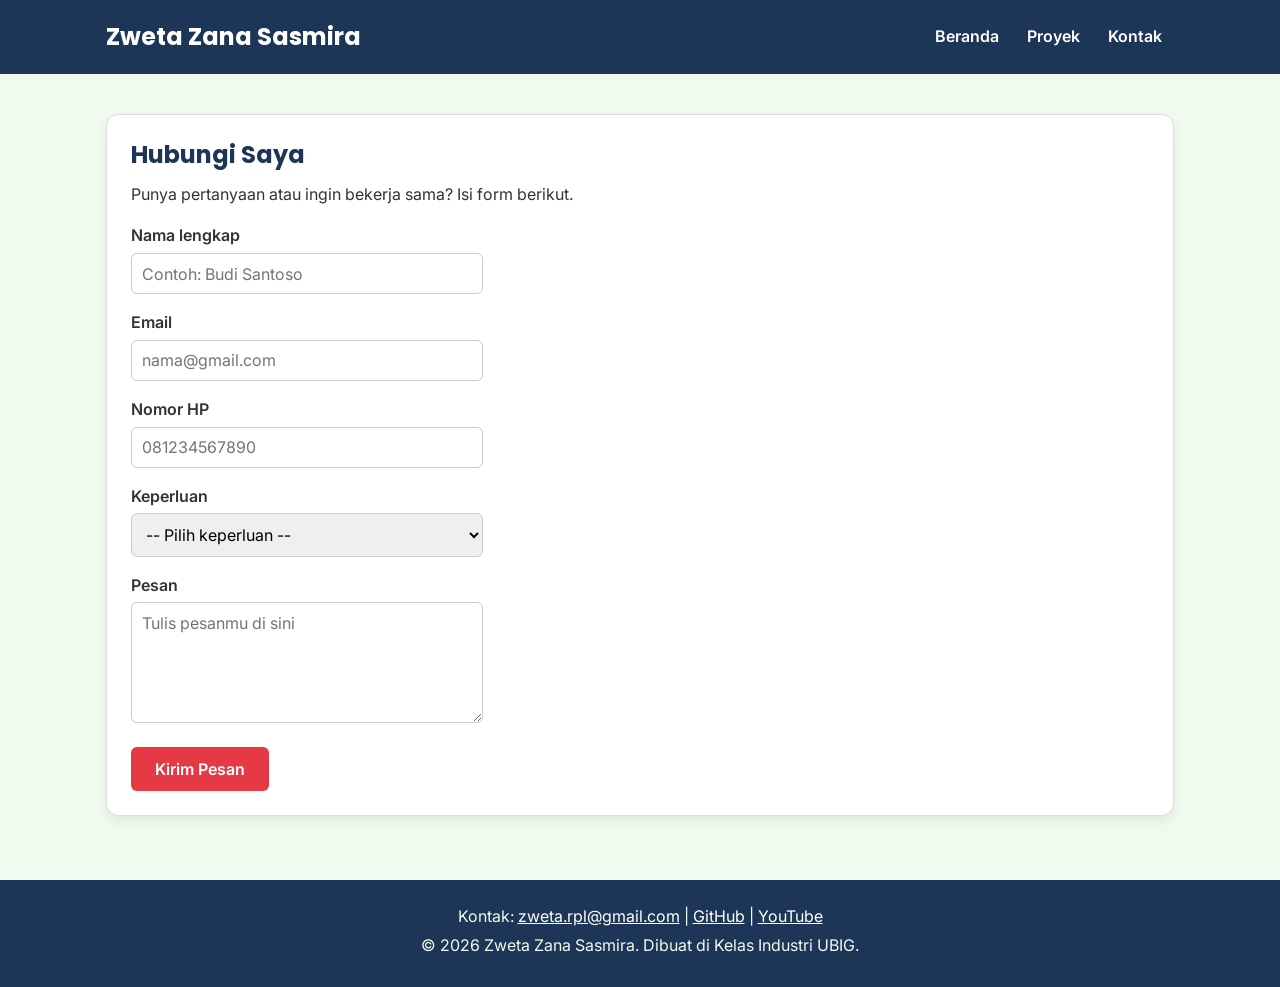
==== kontak.html @ d8e5358c "feat: menambahkan html pertama" ====
<!DOCTYPE html>
<html lang="id">
<head>
  <meta charset="UTF-8">
  <meta name="viewport" content="width=device-width, initial-scale=1.0">
  <title>Zweta Zana Sasmira | Kontak</title>
  <link rel="preconnect" href="https://fonts.googleapis.com">
  <link rel="preconnect" href="https://fonts.gstatic.com" crossorigin>
  <link href="https://fonts.googleapis.com/css2?family=Inter:wght@400;600&family=Poppins:wght@600;700&display=swap" rel="stylesheet">
  <link rel="stylesheet" href="css/style.css">
</head>
<body>
  <header>
    <div class="container navbar">
      <h1>Zweta Zana Sasmira</h1>
      <nav class="menu-laptop">
        <ul>
          <li><a href="index.html">Beranda</a></li>
          <li><a href="proyek.html">Proyek</a></li>
          <li><a href="kontak.html">Kontak</a></li>
        </ul>
      </nav>
      <!-- Tantangan: menu ponsel yang bisa dibuka-tutup -->
      <details class="menu-ponsel">
        <summary>Menu</summary>
        <nav>
          <ul>
            <li><a href="index.html">Beranda</a></li>
            <li><a href="proyek.html">Proyek</a></li>
            <li><a href="kontak.html">Kontak</a></li>
          </ul>
        </nav>
      </details>
    </div>
  </header>

  <main>
    <div class="container">
      <section class="kartu">
        <h2>Hubungi Saya</h2>
        <p>Punya pertanyaan atau ingin bekerja sama? Isi form berikut.</p>

        <form>
          <p>
            <label for="nama">Nama lengkap</label><br>
            <input type="text" id="nama" name="nama" placeholder="Contoh: Budi Santoso" required>
          </p>
          <p>
            <label for="email">Email</label><br>
            <input type="email" id="email" name="email" placeholder="nama@gmail.com" required>
          </p>
          <p>
            <label for="hp">Nomor HP</label><br>
            <input type="tel" id="hp" name="hp" placeholder="081234567890" required>
          </p>
          <p>
            <label for="keperluan">Keperluan</label><br>
            <select id="keperluan" name="keperluan" required>
              <option value="">-- Pilih keperluan --</option>
              <option value="bertanya">Bertanya</option>
              <option value="kerja-sama">Kerja sama proyek</option>
              <option value="lainnya">Lainnya</option>
            </select>
          </p>
          <p>
            <label for="pesan">Pesan</label><br>
            <textarea id="pesan" name="pesan" rows="5" cols="40" placeholder="Tulis pesanmu di sini" required></textarea>
          </p>
          <button type="submit">Kirim Pesan</button>
        </form>
      </section>
    </div>
  </main>

  <footer>
    <p>Kontak: <a href="mailto:zweta.rpl@gmail.com">zweta.rpl@gmail.com</a> |
      <a href="https://github.com/" target="_blank">GitHub</a> |
      <a href="https://www.youtube.com/" target="_blank">YouTube</a></p>
    <p>&copy; 2026 Zweta Zana Sasmira. Dibuat di Kelas Industri UBIG.</p>
  </footer>
</body>
</html>
---- css/style.css ----
/* Gaya portofolio Andi Pratama
   Palet: #1D3557 (utama), #E63946 (aksen), #F1FAEE (latar)
   Huruf: Poppins (judul), Inter (isi)
   Tata letak: mobile first, titik ubah 768px (tablet) dan 1024px (laptop) */

/* 1. Reset */
* {
  box-sizing: border-box;
  margin: 0;
}

img {
  max-width: 100%;
  height: auto;
}

/* 2. Dasar halaman: warna dan huruf */
body {
  font-family: "Inter", Arial, sans-serif;
  font-size: 1rem;
  line-height: 1.6;
  color: #333333;
  background-color: #F1FAEE;
}

h1, h2, h3 {
  font-family: "Poppins", Arial, sans-serif;
  color: #1D3557;
  line-height: 1.3;
}

h2 {
  margin-bottom: 0.75rem;
}

p, ul, ol {
  margin-bottom: 1rem;
}

a {
  color: #E63946;
}

/* 3. Wadah, header, dan menu */
.container {
  max-width: 1100px;
  margin: 0 auto;
  padding: 0 1rem;
}

header {
  background-color: #1D3557;
  color: #FFFFFF;
  padding: 1rem 0;
}

header h1 {
  color: #FFFFFF;
  font-size: 1.5rem;
}

.navbar {
  display: flex;
  flex-wrap: wrap;
  justify-content: space-between;
  align-items: center;
  gap: 0.5rem;
}

nav ul {
  display: flex;
  gap: 0.25rem;
  padding: 0;
  margin: 0;
  list-style: none;
}

nav a {
  display: inline-block;
  padding: 0.5rem 0.75rem;
  border-radius: 6px;
  color: #FFFFFF;
  font-weight: 600;
  text-decoration: none;
}

/* Tantangan: menu ponsel buka-tutup dengan details */
.menu-laptop {
  display: none;
}

.menu-ponsel summary {
  padding: 0.5rem 0.75rem;
  border: 1px solid #FFFFFF;
  border-radius: 6px;
  font-weight: 600;
  cursor: pointer;
}

.menu-ponsel ul {
  flex-direction: column;
  margin-top: 0.5rem;
}

/* 4. Isi utama, hero, dan kartu */
main {
  padding: 1.5rem 0;
}

.hero {
  display: flex;
  flex-direction: column;
  align-items: center;
  gap: 1.5rem;
  padding: 1rem 0 2rem;
  text-align: center;
}

.hero img {
  border: 4px solid #E63946;
  border-radius: 50%;
}

.hero h2 {
  font-size: 2rem;
}

.tombol {
  display: inline-block;
  padding: 0.75rem 1.5rem;
  border-radius: 6px;
  background-color: #E63946;
  color: #FFFFFF;
  font-weight: 600;
  text-decoration: none;
}

.kartu {
  background-color: #FFFFFF;
  padding: 1rem;
  margin-bottom: 1.5rem;
  border: 1px solid #DDDDDD;
  border-radius: 12px;
  box-shadow: 0 4px 12px rgba(0, 0, 0, 0.08);
}

.daftar-kartu {
  display: flex;
  flex-wrap: wrap;
  gap: 1.5rem;
  margin-bottom: 1.5rem;
}

.daftar-kartu .kartu {
  flex: 1 1 280px;
  margin-bottom: 0;
}

article img {
  border-radius: 8px;
  border: 1px solid #DDDDDD;
}

/* 5. Tabel */
table {
  border-collapse: collapse;
}

caption {
  font-weight: 600;
  text-align: left;
  margin-bottom: 0.5rem;
}

th, td {
  border: 1px solid #CCCCCC;
  padding: 0.5rem 0.75rem;
  text-align: left;
}

th {
  background-color: #1D3557;
  color: #FFFFFF;
}

/* 6. Form */
label {
  font-weight: 600;
}

input, select, textarea {
  width: 100%;
  max-width: 22rem;
  padding: 0.6rem;
  margin-top: 0.25rem;
  border: 1px solid #CCCCCC;
  border-radius: 6px;
  font-family: inherit;
  font-size: 1rem;
}

button {
  padding: 0.75rem 1.5rem;
  border: none;
  border-radius: 6px;
  background-color: #E63946;
  color: #FFFFFF;
  font-family: inherit;
  font-size: 1rem;
  font-weight: 600;
  cursor: pointer;
}

/* 7. Footer */
footer {
  background-color: #1D3557;
  color: #F1FAEE;
  text-align: center;
  padding: 1.5rem;
}

footer p {
  margin-bottom: 0.25rem;
}

footer a {
  color: #FFFFFF;
}

/* 8. Tablet: lebar layar 768px ke atas */
@media (min-width: 768px) {
  .menu-laptop {
    display: block;
  }

  .menu-ponsel {
    display: none;
  }

  .hero {
    flex-direction: row;
    padding: 2rem 0 3rem;
    text-align: left;
  }

  .kartu {
    padding: 1.5rem;
  }
}

/* 9. Laptop: lebar layar 1024px ke atas */
@media (min-width: 1024px) {
  main {
    padding: 2.5rem 0;
  }

  .hero {
    gap: 3rem;
  }

  .hero h2 {
    font-size: 2.75rem;
  }
}
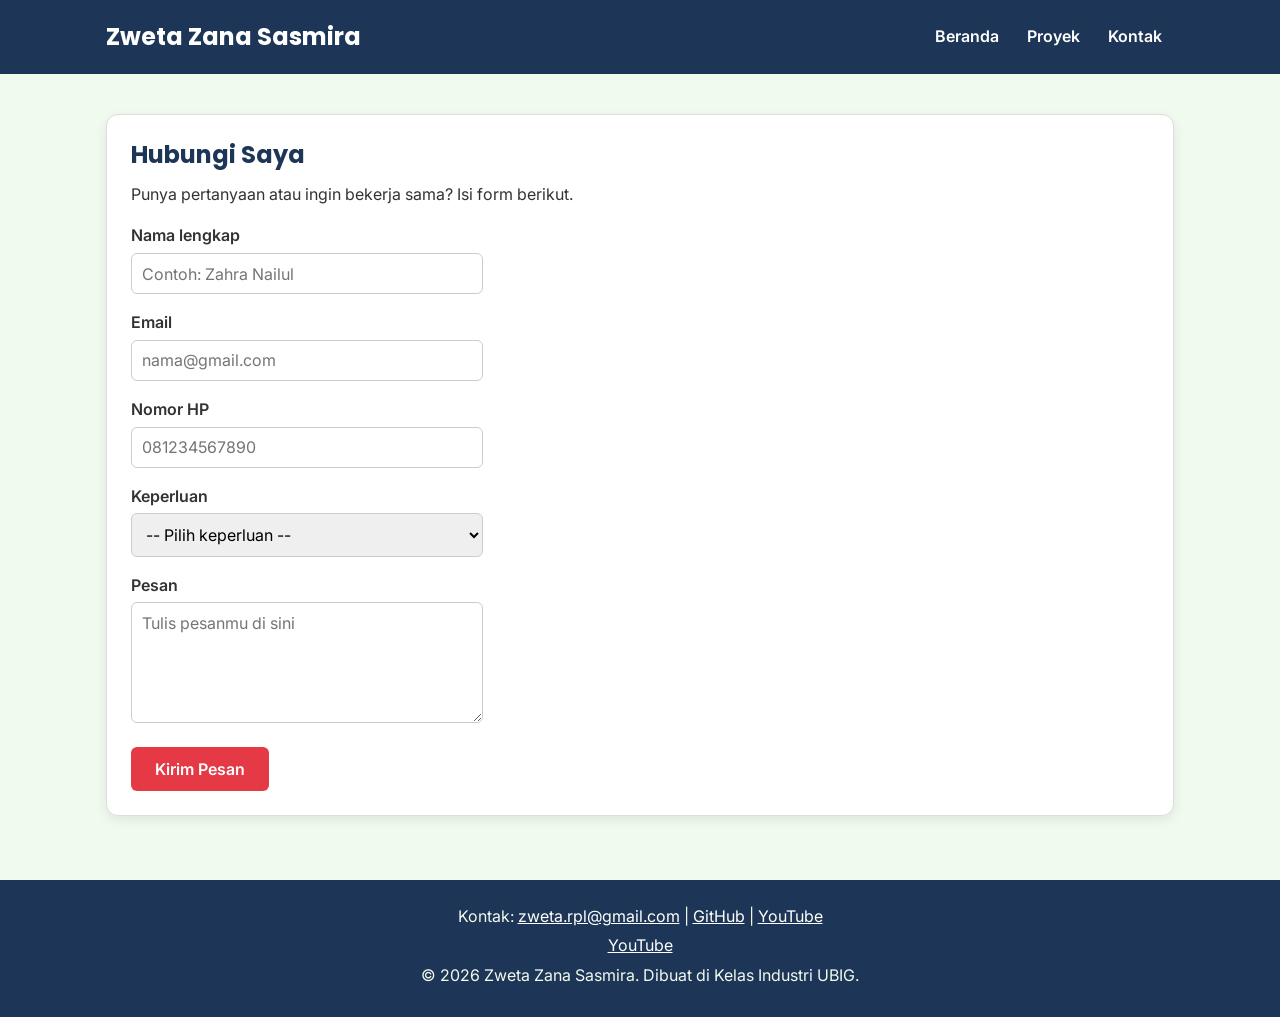
==== commit a2b2b3b4: "Mendaftarkan file HTML dan CSS profil digital" ====
--- a/kontak.html
+++ b/kontak.html
@@ -43,7 +43,7 @@
         <form>
           <p>
             <label for="nama">Nama lengkap</label><br>
-            <input type="text" id="nama" name="nama" placeholder="Contoh: Budi Santoso" required>
+            <input type="text" id="nama" name="nama" placeholder="Contoh: Zahra Nailul" required>
           </p>
           <p>
             <label for="email">Email</label><br>
@@ -74,8 +74,9 @@
 
   <footer>
     <p>Kontak: <a href="mailto:zweta.rpl@gmail.com">zweta.rpl@gmail.com</a> |
-      <a href="https://github.com/" target="_blank">GitHub</a> |
-      <a href="https://www.youtube.com/" target="_blank">YouTube</a></p>
+      <a href="/" target="_blank">GitHub</a> |
+      <a href="https://github.coms" target="_blank">YouTube</a></p>
+      <a href="http://www.youtube.com/@zwetarpl" target="_blank">YouTube</a></p>
     <p>&copy; 2026 Zweta Zana Sasmira. Dibuat di Kelas Industri UBIG.</p>
   </footer>
 </body>
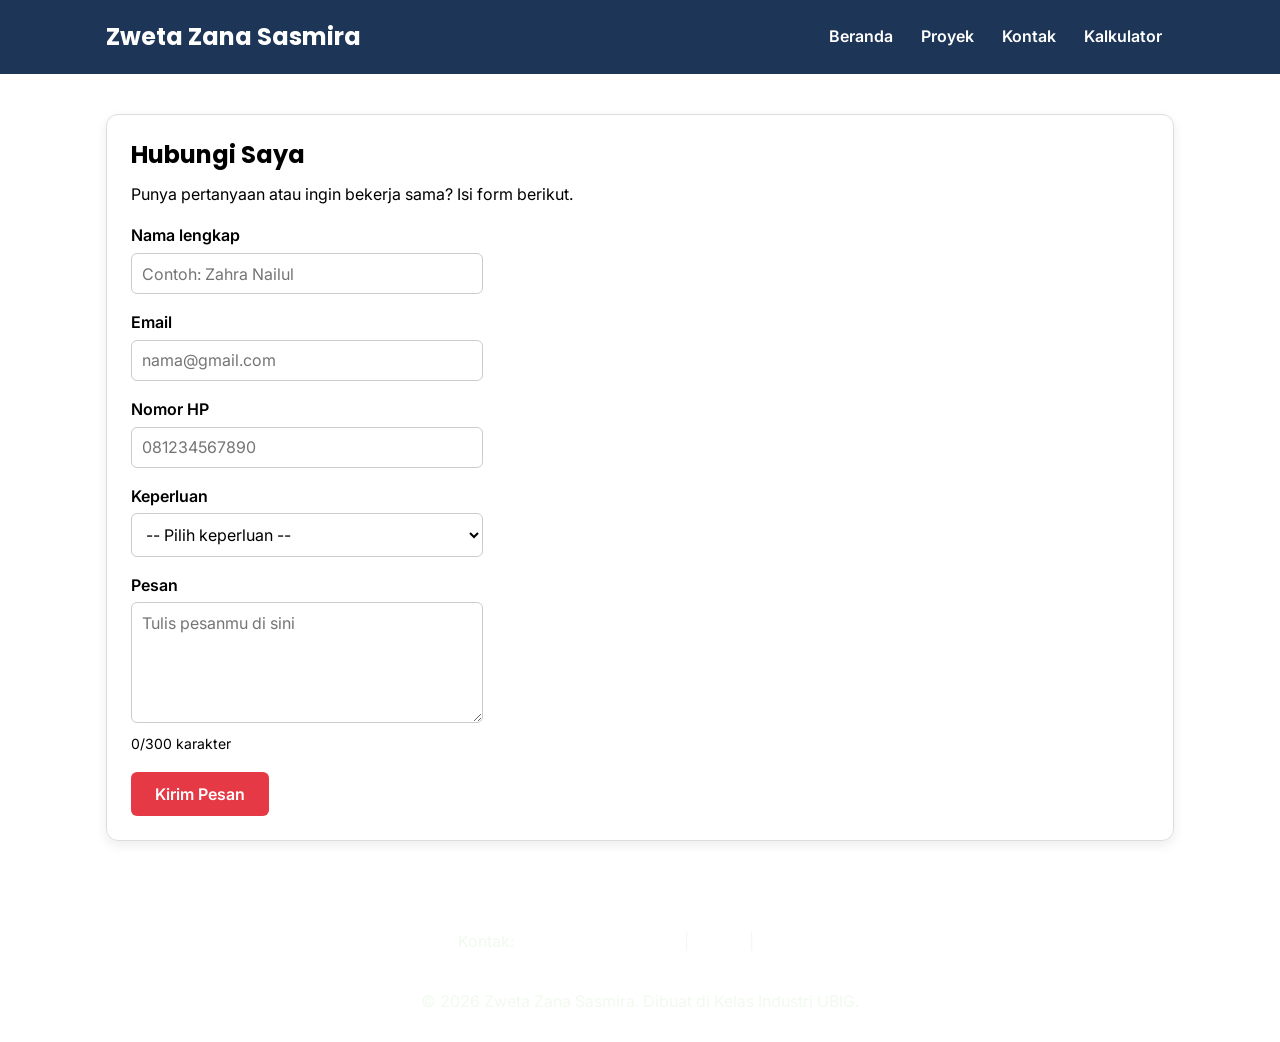
==== commit e6c8aeca: "feat: tambah keahlian dinamis, mode gelap, dan filter proyek" ====
--- a/kontak.html
+++ b/kontak.html
@@ -8,6 +8,9 @@
   <link rel="preconnect" href="https://fonts.gstatic.com" crossorigin>
   <link href="https://fonts.googleapis.com/css2?family=Inter:wght@400;600&family=Poppins:wght@600;700&display=swap" rel="stylesheet">
   <link rel="stylesheet" href="css/style.css">
+  <script src="js/main.js" defer></script>
+  <script src="js/latihan.js" defer></script>
+  <script src="js/logika.js" defer></script>
 </head>
 <body>
   <header>
@@ -18,6 +21,7 @@
           <li><a href="index.html">Beranda</a></li>
           <li><a href="proyek.html">Proyek</a></li>
           <li><a href="kontak.html">Kontak</a></li>
+          <li><a href="kalkulator/kalkulator.html">Kalkulator</a></li>
         </ul>
       </nav>
       <!-- Tantangan: menu ponsel yang bisa dibuka-tutup -->
@@ -28,6 +32,7 @@
             <li><a href="index.html">Beranda</a></li>
             <li><a href="proyek.html">Proyek</a></li>
             <li><a href="kontak.html">Kontak</a></li>
+            <li><a href="kalkulator/kalkulator.html">Kalkulator</a></li>
           </ul>
         </nav>
       </details>
@@ -64,7 +69,8 @@
           </p>
           <p>
             <label for="pesan">Pesan</label><br>
-            <textarea id="pesan" name="pesan" rows="5" cols="40" placeholder="Tulis pesanmu di sini" required></textarea>
+            <textarea id="pesan" name="pesan" rows="5" cols="40"  maxlength="300" placeholder="Tulis pesanmu di sini" required></textarea><br>
+            <span id="hitung-karakter" class="keterangan">0/300 karakter</span>
           </p>
           <button type="submit">Kirim Pesan</button>
         </form>
@@ -75,7 +81,7 @@
   <footer>
     <p>Kontak: <a href="mailto:zweta.rpl@gmail.com">zweta.rpl@gmail.com</a> |
       <a href="/" target="_blank">GitHub</a> |
-      <a href="https://github.coms" target="_blank">YouTube</a></p>
+      <a href="https://github.com/Zweta0106" target="_blank">YouTube</a></p>
       <a href="http://www.youtube.com/@zwetarpl" target="_blank">YouTube</a></p>
     <p>&copy; 2026 Zweta Zana Sasmira. Dibuat di Kelas Industri UBIG.</p>
   </footer>
--- a/css/style.css
+++ b/css/style.css
@@ -1,4 +1,4 @@
-/* Gaya portofolio Andi Pratama
+/* Gaya portofolio Zweta Zana Sasmira
    Palet: #1D3557 (utama), #E63946 (aksen), #F1FAEE (latar)
    Huruf: Poppins (judul), Inter (isi)
    Tata letak: mobile first, titik ubah 768px (tablet) dan 1024px (laptop) */
@@ -19,13 +19,15 @@
   font-family: "Inter", Arial, sans-serif;
   font-size: 1rem;
   line-height: 1.6;
-  color: #333333;
-  background-color: #F1FAEE;
-}
-
-h1, h2, h3 {
+  color: var(--warna-teks)#333333 
+  background-color var(--warna-latar--)#F1FAEE
+}
+
+h1,
+h2,
+h3 {
   font-family: "Poppins", Arial, sans-serif;
-  color: #1D3557;
+  color: var(--warna-judul)#1D3557;
   line-height: 1.3;
 }
 
@@ -33,12 +35,14 @@
   margin-bottom: 0.75rem;
 }
 
-p, ul, ol {
+p,
+ul,
+ol {
   margin-bottom: 1rem;
 }
 
 a {
-  color: #E63946;
+  color: var(--warna-tautan)#E63946;
 }
 
 /* 3. Wadah, header, dan menu */
@@ -50,7 +54,7 @@
 
 header {
   background-color: #1D3557;
-  color: #FFFFFF;
+  color: var(--warna-utama)#FFFFFF;
   padding: 1rem 0;
 }
 
@@ -136,7 +140,7 @@
 }
 
 .kartu {
-  background-color: #FFFFFF;
+  background-color: var(--warna-kartu)#FFFFFF;
   padding: 1rem;
   margin-bottom: 1.5rem;
   border: 1px solid #DDDDDD;
@@ -172,7 +176,8 @@
   margin-bottom: 0.5rem;
 }
 
-th, td {
+th,
+td {
   border: 1px solid #CCCCCC;
   padding: 0.5rem 0.75rem;
   text-align: left;
@@ -180,7 +185,7 @@
 
 th {
   background-color: #1D3557;
-  color: #FFFFFF;
+  color: var(--warna-utama)#FFFFFF;
 }
 
 /* 6. Form */
@@ -188,7 +193,15 @@
   font-weight: 600;
 }
 
-input, select, textarea {
+.keterangan {
+  font-size: 0.875rem;
+}
+
+input,
+select,
+textarea {
+  background-color: var(--warna-kartu);
+  color: var(--warna-teks);
   width: 100%;
   max-width: 22rem;
   padding: 0.6rem;
@@ -213,7 +226,7 @@
 
 /* 7. Footer */
 footer {
-  background-color: #1D3557;
+  background-color: var(--warna-utama)#1D3557;
   color: #F1FAEE;
   text-align: center;
   padding: 1.5rem;
@@ -262,3 +275,69 @@
     font-size: 2.75rem;
   }
 }
+
+/* 10. Tombol tema, filter, dan label kategori */
+.tombol-tema {
+  padding: 0.5rem 0.9rem;
+  border: 2px solid #FFFFFF;
+  background-color: transparent;
+  font-size: 0.9rem;
+}
+
+.filter {
+  display: flex;
+  flex-wrap: wrap;
+  gap: 0.5rem;
+  margin-bottom: 1rem;
+}
+.tombol-filter {
+  padding: 0.5rem 1rem;
+  border: 2px solid var(--warna-garis);
+  background-color: var(--warna-kartu);
+  color: var(--warna-judul);
+}
+.label {
+  display: inline-block;
+  padding: 0.1rem 0.6rem;
+  margin-bottom: 0.5rem;
+  border-radius: 999px;
+  background-color: var(--warna-latar);
+  color: var(--warna-judul);
+  font-size: 0.85rem;
+  font-weight: 600;
+}
+
+/* 11. Tema gelap: isi variabel diganti saat body memiliki class 
+gelap */
+body.gelap {
+  --warna-utama: #A8DADC;
+  --warna-judul: #A8DADC;
+  --warna-tautan: #FF8A8A;
+  --warna-latar: #121A24;
+  --warna-teks: #E3E8EE;
+  --warna-kartu: #1C2836;
+  --warna-garis: #34465A;
+}
+
+body.gelap {
+    background-color: #121A24 !important;
+    color: #E3E8EE !important
+}
+
+/* Warna kartu saat mode gelap */
+body.gelap .kartu {
+  background-color: var(--warna-kartu);
+  color: var(--warna-teks);
+  border-color: var(--warna-garis);
+}
+
+
+
+
+
+
+
+
+
+
+
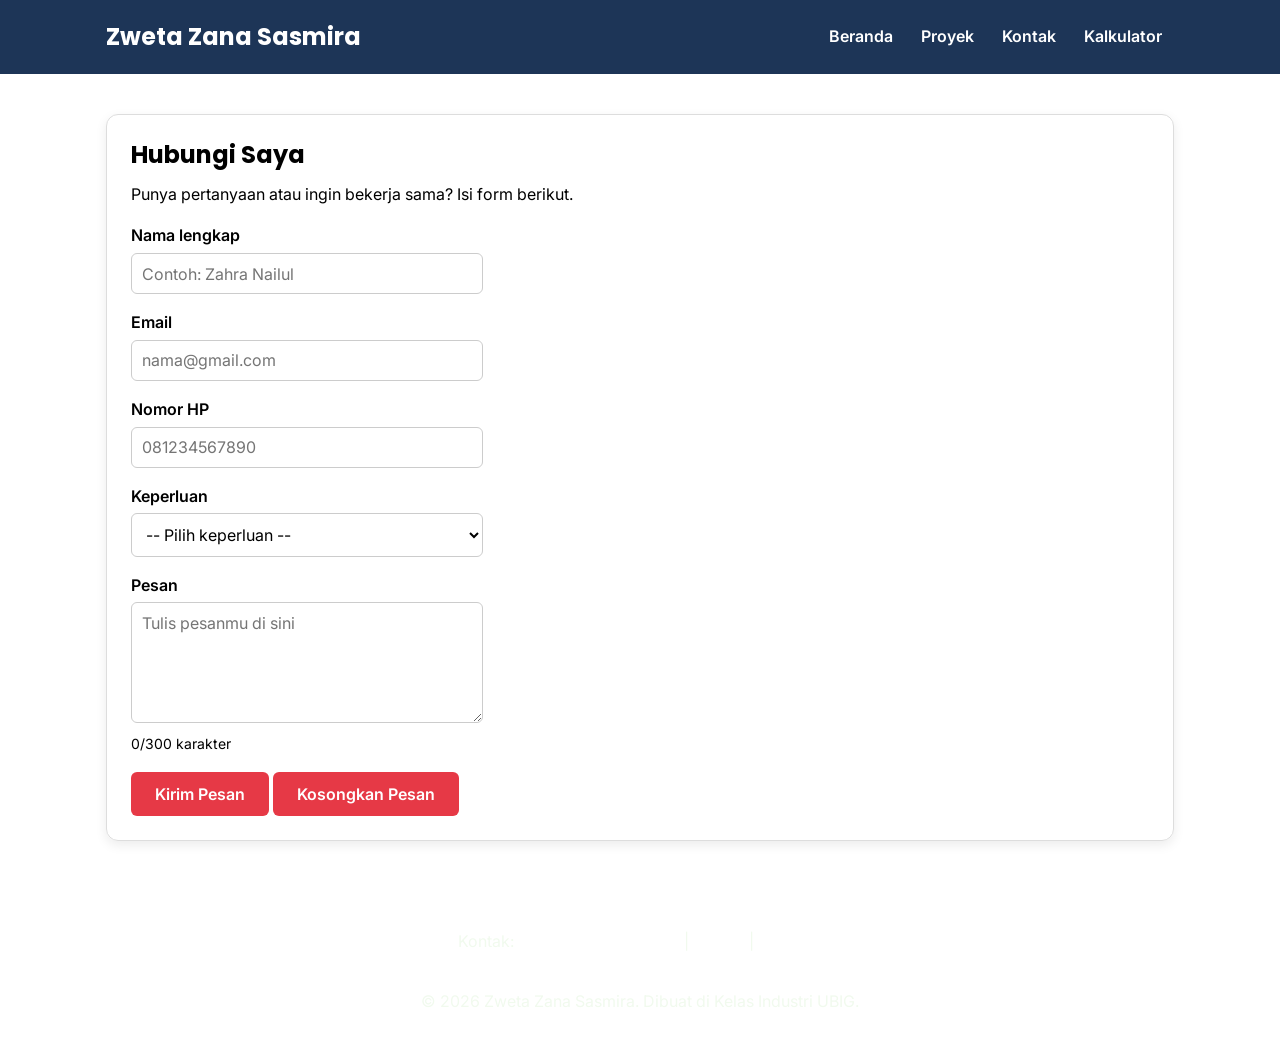
==== commit e50f730f: "MENAMBAHKAN KONTAK HTML,MAIN JS,DDAN CSS" ====
--- a/kontak.html
+++ b/kontak.html
@@ -73,6 +73,7 @@
             <span id="hitung-karakter" class="keterangan">0/300 karakter</span>
           </p>
           <button type="submit">Kirim Pesan</button>
+          <button id=tombol-kosongkan>Kosongkan Pesan</button>
         </form>
       </section>
     </div>
--- a/css/style.css
+++ b/css/style.css
@@ -331,13 +331,19 @@
   border-color: var(--warna-garis);
 }
 
-
-
-
-
-
-
-
-
-
-
+.hampir-penuh
+var(--warna-aksen)tebal;
+
+.tombol-kedua
+background-color var(--warna-utama) #E63946
+
+
+
+
+
+
+
+
+
+
+
